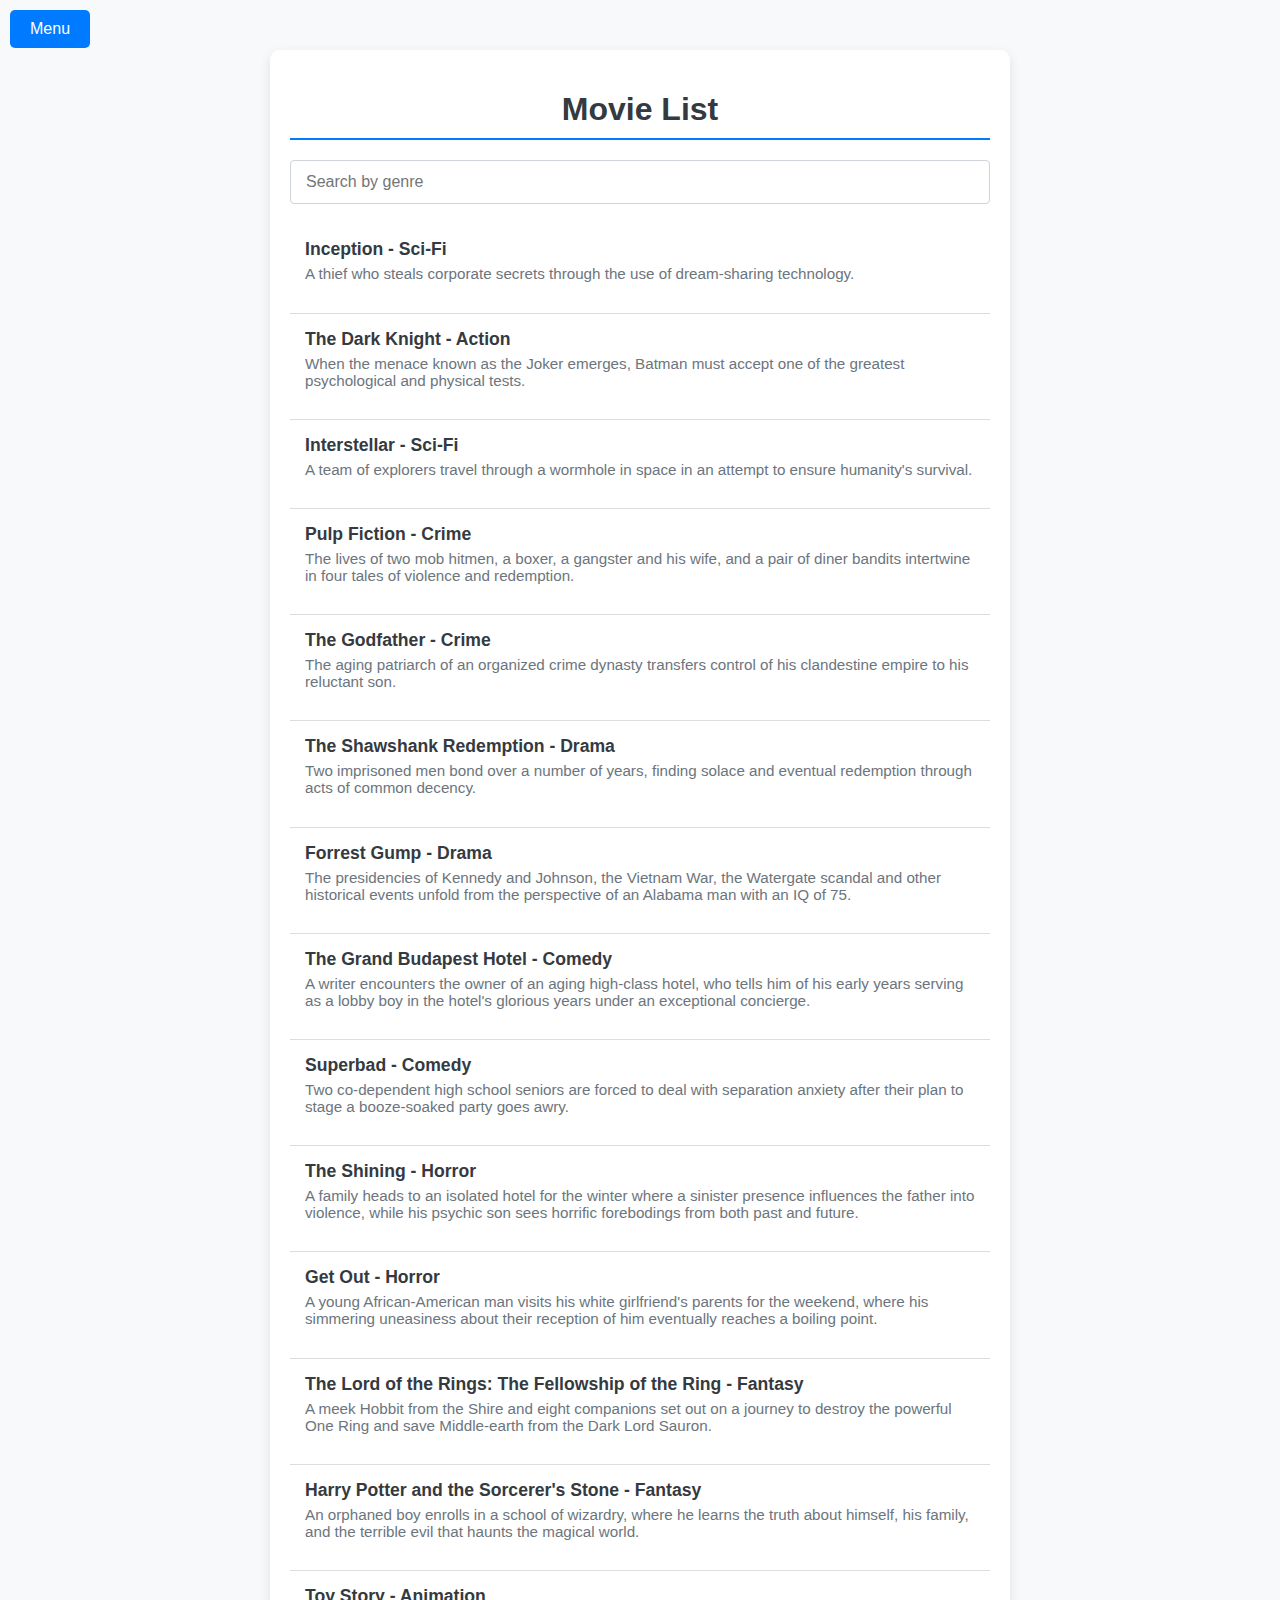
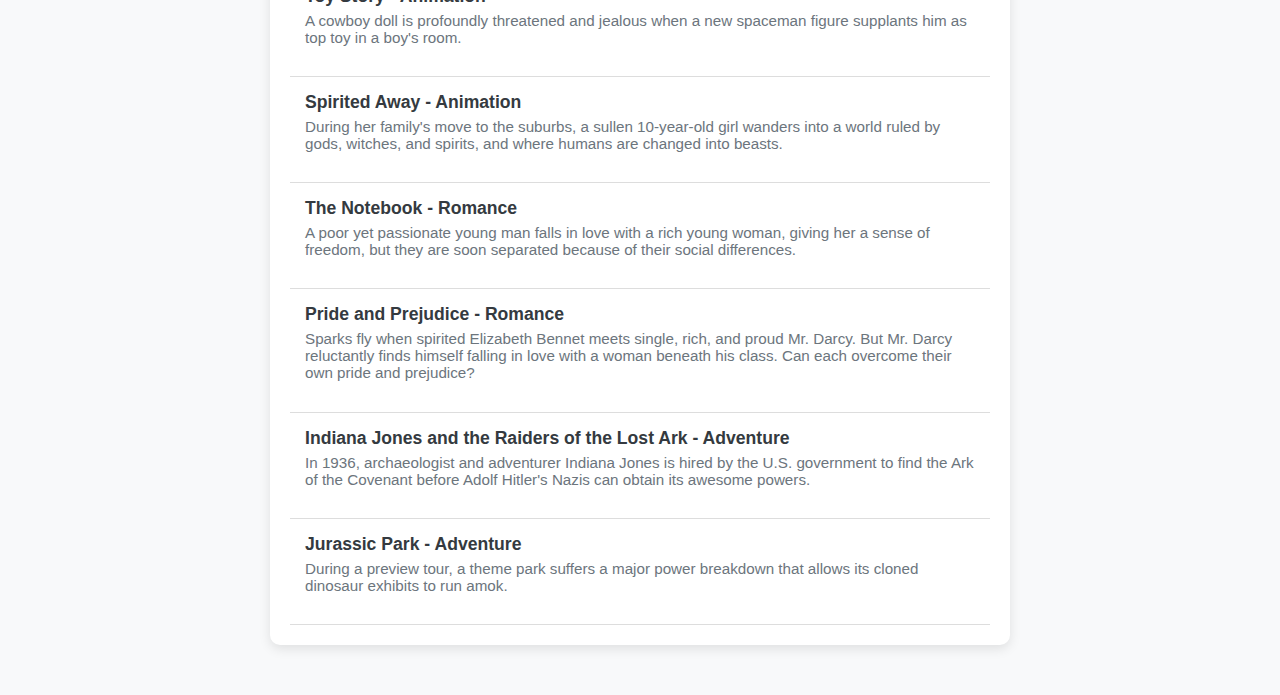
==== ScenelistHTML.html @ fbc01159 "Add files via upload" ====
<!DOCTYPE html>
<html lang="en">
<head>
    <meta charset="UTF-8">
    <meta name="viewport" content="width=device-width, initial-scale=1.0">
    <title>Scenelist</title>
    <style>
        body {
            font-family: 'Segoe UI', Tahoma, Geneva, Verdana, sans-serif;
            background-color: #f8f9fa;
            color: #343a40;
            margin: 0;
            padding: 0;
        }
        .container {
            max-width: 700px;
            margin: 50px auto;
            padding: 20px;
            background-color: #ffffff;
            box-shadow: 0 4px 12px rgba(0, 0, 0, 0.1);
            border-radius: 10px;
        }
        .menu {
            position: fixed;
            top: 10px;
            left: 10px;
            background-color: #007bff;
            color: #ffffff;
            padding: 10px 20px;
            border-radius: 5px;
            cursor: pointer;
            z-index: 1000;
        }
        .menu:hover {
            background-color: #0056b3;
        }
        .menu-content {
            display: none;
            position: absolute;
            top: 40px;
            left: 10px;
            background-color: #ffffff;
            border: 1px solid #ced4da;
            border-radius: 5px;
            box-shadow: 0 4px 12px rgba(0, 0, 0, 0.1);
            padding: 10px;
            z-index: 1001;
        }
        .menu-content a {
            display: block;
            margin: 5px 0;
            color: #007bff;
            text-decoration: none;
            font-size: 1.1em;
        }
        .menu-content a:hover {
            text-decoration: underline;
        }
        h1 {
            text-align: center;
            color: #343a40;
            margin-bottom: 20px;
            font-size: 2em;
            border-bottom: 2px solid #007bff;
            padding-bottom: 10px;
        }
        input {
            width: 100%;
            padding: 12px 15px;
            margin-bottom: 20px;
            border: 1px solid #ced4da;
            border-radius: 4px;
            box-sizing: border-box;
            font-size: 16px;
        }
        ul {
            list-style-type: none;
            padding: 0;
            margin: 0;
        }
        li {
            padding: 15px;
            border-bottom: 1px solid #ddd;
            transition: background-color 0.3s, transform 0.2s;
        }
        li:hover {
            background-color: #f1f1f1;
            transform: scale(1.01);
        }
        .description {
            color: #6c757d;
            font-size: 0.95em;
            margin-top: 5px;
        }
        strong {
            font-size: 1.1em;
        }
    </style>
</head>
<body>
    <div class="menu" onclick="toggleMenu()">Menu</div>
    <div class="menu-content" id="menuContent">
        <h2>Daftar Isi</h2>
        <a href="#sci-fi">Sci-Fi</a>
        <a href="#action">Action</a>
        <a href="#crime">Crime</a>
        <a href="#drama">Drama</a>
        <a href="#comedy">Comedy</a>
        <a href="#horror">Horror</a>
        <a href="#fantasy">Fantasy</a>
        <a href="#animation">Animation</a>
        <a href="#romance">Romance</a>
        <a href="#adventure">Adventure</a>
    </div>
    <div class="container">
        <h1>Movie List</h1>
        <input type="text" id="genreInput" placeholder="Search by genre" oninput="filterMovies()">
        <ul id="movieList">
            <li data-genre="Sci-Fi" id="sci-fi">
                <strong>Inception - Sci-Fi</strong>
                <p class="description">A thief who steals corporate secrets through the use of dream-sharing technology.</p>
            </li>
            <li data-genre="Action" id="action">
                <strong>The Dark Knight - Action</strong>
                <p class="description">When the menace known as the Joker emerges, Batman must accept one of the greatest psychological and physical tests.</p>
            </li>
            <li data-genre="Sci-Fi">
                <strong>Interstellar - Sci-Fi</strong>
                <p class="description">A team of explorers travel through a wormhole in space in an attempt to ensure humanity's survival.</p>
            </li>
            <li data-genre="Crime" id="crime">
                <strong>Pulp Fiction - Crime</strong>
                <p class="description">The lives of two mob hitmen, a boxer, a gangster and his wife, and a pair of diner bandits intertwine in four tales of violence and redemption.</p>
            </li>
            <li data-genre="Crime">
                <strong>The Godfather - Crime</strong>
                <p class="description">The aging patriarch of an organized crime dynasty transfers control of his clandestine empire to his reluctant son.</p>
            </li>
            <li data-genre="Drama" id="drama">
                <strong>The Shawshank Redemption - Drama</strong>
                <p class="description">Two imprisoned men bond over a number of years, finding solace and eventual redemption through acts of common decency.</p>
            </li>
            <li data-genre="Drama">
                <strong>Forrest Gump - Drama</strong>
                <p class="description">The presidencies of Kennedy and Johnson, the Vietnam War, the Watergate scandal and other historical events unfold from the perspective of an Alabama man with an IQ of 75.</p>
            </li>
            <li data-genre="Comedy" id="comedy">
                <strong>The Grand Budapest Hotel - Comedy</strong>
                <p class="description">A writer encounters the owner of an aging high-class hotel, who tells him of his early years serving as a lobby boy in the hotel's glorious years under an exceptional concierge.</p>
            </li>
            <li data-genre="Comedy">
                <strong>Superbad - Comedy</strong>
                <p class="description">Two co-dependent high school seniors are forced to deal with separation anxiety after their plan to stage a booze-soaked party goes awry.</p>
            </li>
            <li data-genre="Horror" id="horror">
                <strong>The Shining - Horror</strong>
                <p class="description">A family heads to an isolated hotel for the winter where a sinister presence influences the father into violence, while his psychic son sees horrific forebodings from both past and future.</p>
            </li>
            <li data-genre="Horror">
                <strong>Get Out - Horror</strong>
                <p class="description">A young African-American man visits his white girlfriend's parents for the weekend, where his simmering uneasiness about their reception of him eventually reaches a boiling point.</p>
            </li>
            <li data-genre="Fantasy" id="fantasy">
                <strong>The Lord of the Rings: The Fellowship of the Ring - Fantasy</strong>
                <p class="description">A meek Hobbit from the Shire and eight companions set out on a journey to destroy the powerful One Ring and save Middle-earth from the Dark Lord Sauron.</p>
            </li>
            <li data-genre="Fantasy">
                <strong>Harry Potter and the Sorcerer's Stone - Fantasy</strong>
                <p class="description">An orphaned boy enrolls in a school of wizardry, where he learns the truth about himself, his family, and the terrible evil that haunts the magical world.</p>
            </li>
            <li data-genre="Animation" id="animation">
                <strong>Toy Story - Animation</strong>
                <p class="description">A cowboy doll is profoundly threatened and jealous when a new spaceman figure supplants him as top toy in a boy's room.</p>
            </li>
            <li data-genre="Animation">
                <strong>Spirited Away - Animation</strong>
                <p class="description">During her family's move to the suburbs, a sullen 10-year-old girl wanders into a world ruled by gods, witches, and spirits, and where humans are changed into beasts.</p>
            </li>
            <li data-genre="Romance" id="romance">
                <strong>The Notebook - Romance</strong>
                <p class="description">A poor yet passionate young man falls in love with a rich young woman, giving her a sense of freedom, but they are soon separated because of their social differences.</p>
            </li>
            <li data-genre="Romance">
                <strong>Pride and Prejudice - Romance</strong>
                <p class="description">Sparks fly when spirited Elizabeth Bennet meets single, rich, and proud Mr. Darcy. But Mr. Darcy reluctantly finds himself falling in love with a woman beneath his class. Can each overcome their own pride and prejudice?</p>
            </li>
            <li data-genre="Adventure" id="adventure">
                <strong>Indiana Jones and the Raiders of the Lost Ark - Adventure</strong>
                <p class="description">In 1936, archaeologist and adventurer Indiana Jones is hired by the U.S. government to find the Ark of the Covenant before Adolf Hitler's Nazis can obtain its awesome powers.</p>
            </li>
            <li data-genre="Adventure">
                <strong>Jurassic Park - Adventure</strong>
                <p class="description">During a preview tour, a theme park suffers a major power breakdown that allows its cloned dinosaur exhibits to run amok.</p>
            </li>
        </ul>
    </div>
    <script>
        function filterMovies() {
            const genreInput = document.getElementById('genreInput').value.toLowerCase();
            const movies = document.querySelectorAll('#movieList li');
            const genres = new Set();

            movies.forEach(movie => {
                const genre = movie.getAttribute('data-genre').toLowerCase();
                if (genre.includes(genreInput)) {
                    genres.add(movie.getAttribute('data-genre'));
                }
            });

            movies.forEach(movie => {
                if (genres.has(movie.getAttribute('data-genre'))) {
                    movie.style.display = '';
                } else {
                    movie.style.display = 'none';
                }
            });
        }

        function scrollToTOC() {
            document.getElementById('toc').scrollIntoView({ behavior: 'smooth' });
        }

        function toggleMenu() {
            const menuContent = document.getElementById('menuContent');
            menuContent.style.display = menuContent.style.display === 'none' || menuContent.style.display === '' ? 'block' : 'none';
        }
    </script>
</body>
</html>
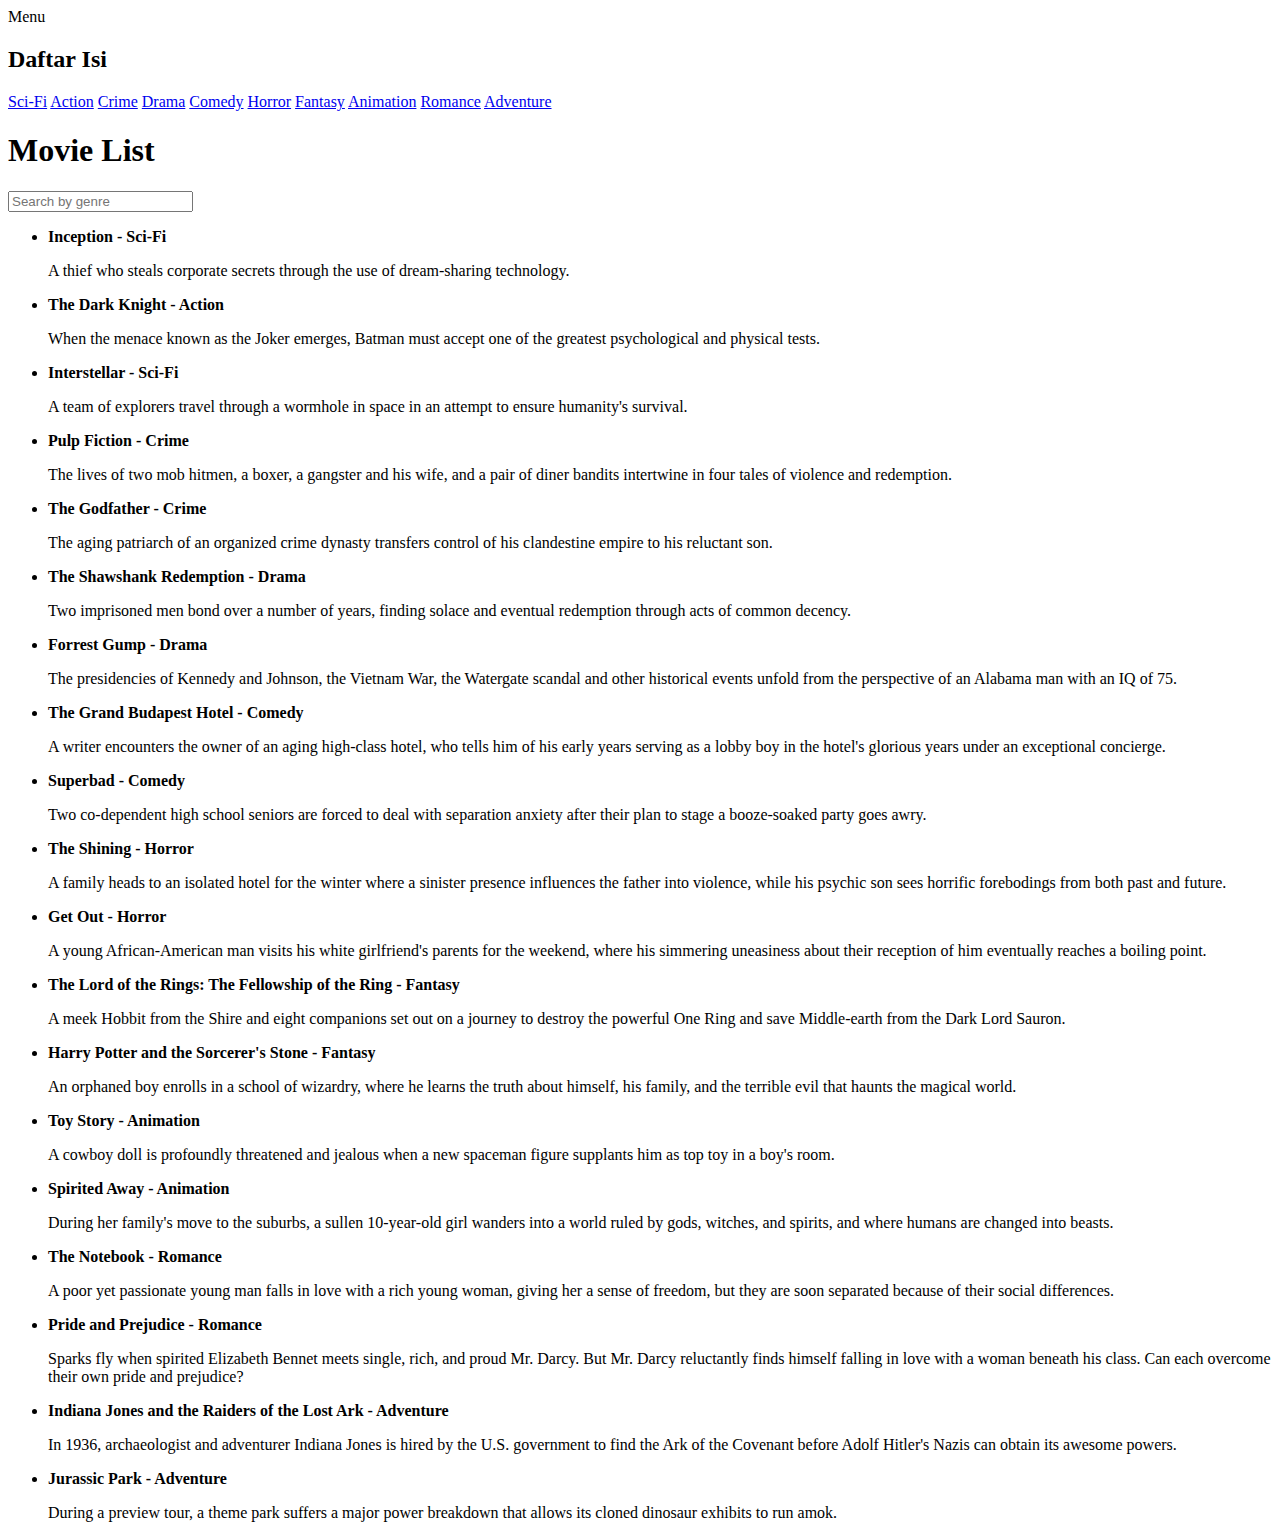
==== commit 1409f6df: "Update ScenelistHTML.html" ====
--- a/ScenelistHTML.html
+++ b/ScenelistHTML.html
@@ -4,98 +4,7 @@
     <meta charset="UTF-8">
     <meta name="viewport" content="width=device-width, initial-scale=1.0">
     <title>Scenelist</title>
-    <style>
-        body {
-            font-family: 'Segoe UI', Tahoma, Geneva, Verdana, sans-serif;
-            background-color: #f8f9fa;
-            color: #343a40;
-            margin: 0;
-            padding: 0;
-        }
-        .container {
-            max-width: 700px;
-            margin: 50px auto;
-            padding: 20px;
-            background-color: #ffffff;
-            box-shadow: 0 4px 12px rgba(0, 0, 0, 0.1);
-            border-radius: 10px;
-        }
-        .menu {
-            position: fixed;
-            top: 10px;
-            left: 10px;
-            background-color: #007bff;
-            color: #ffffff;
-            padding: 10px 20px;
-            border-radius: 5px;
-            cursor: pointer;
-            z-index: 1000;
-        }
-        .menu:hover {
-            background-color: #0056b3;
-        }
-        .menu-content {
-            display: none;
-            position: absolute;
-            top: 40px;
-            left: 10px;
-            background-color: #ffffff;
-            border: 1px solid #ced4da;
-            border-radius: 5px;
-            box-shadow: 0 4px 12px rgba(0, 0, 0, 0.1);
-            padding: 10px;
-            z-index: 1001;
-        }
-        .menu-content a {
-            display: block;
-            margin: 5px 0;
-            color: #007bff;
-            text-decoration: none;
-            font-size: 1.1em;
-        }
-        .menu-content a:hover {
-            text-decoration: underline;
-        }
-        h1 {
-            text-align: center;
-            color: #343a40;
-            margin-bottom: 20px;
-            font-size: 2em;
-            border-bottom: 2px solid #007bff;
-            padding-bottom: 10px;
-        }
-        input {
-            width: 100%;
-            padding: 12px 15px;
-            margin-bottom: 20px;
-            border: 1px solid #ced4da;
-            border-radius: 4px;
-            box-sizing: border-box;
-            font-size: 16px;
-        }
-        ul {
-            list-style-type: none;
-            padding: 0;
-            margin: 0;
-        }
-        li {
-            padding: 15px;
-            border-bottom: 1px solid #ddd;
-            transition: background-color 0.3s, transform 0.2s;
-        }
-        li:hover {
-            background-color: #f1f1f1;
-            transform: scale(1.01);
-        }
-        .description {
-            color: #6c757d;
-            font-size: 0.95em;
-            margin-top: 5px;
-        }
-        strong {
-            font-size: 1.1em;
-        }
-    </style>
+    <link rel="stylesheet" href="styles.css">
 </head>
 <body>
     <div class="menu" onclick="toggleMenu()">Menu</div>
@@ -194,36 +103,6 @@
             </li>
         </ul>
     </div>
-    <script>
-        function filterMovies() {
-            const genreInput = document.getElementById('genreInput').value.toLowerCase();
-            const movies = document.querySelectorAll('#movieList li');
-            const genres = new Set();
-
-            movies.forEach(movie => {
-                const genre = movie.getAttribute('data-genre').toLowerCase();
-                if (genre.includes(genreInput)) {
-                    genres.add(movie.getAttribute('data-genre'));
-                }
-            });
-
-            movies.forEach(movie => {
-                if (genres.has(movie.getAttribute('data-genre'))) {
-                    movie.style.display = '';
-                } else {
-                    movie.style.display = 'none';
-                }
-            });
-        }
-
-        function scrollToTOC() {
-            document.getElementById('toc').scrollIntoView({ behavior: 'smooth' });
-        }
-
-        function toggleMenu() {
-            const menuContent = document.getElementById('menuContent');
-            menuContent.style.display = menuContent.style.display === 'none' || menuContent.style.display === '' ? 'block' : 'none';
-        }
-    </script>
+    <script src="scripts.js"></script>
 </body>
 </html>
